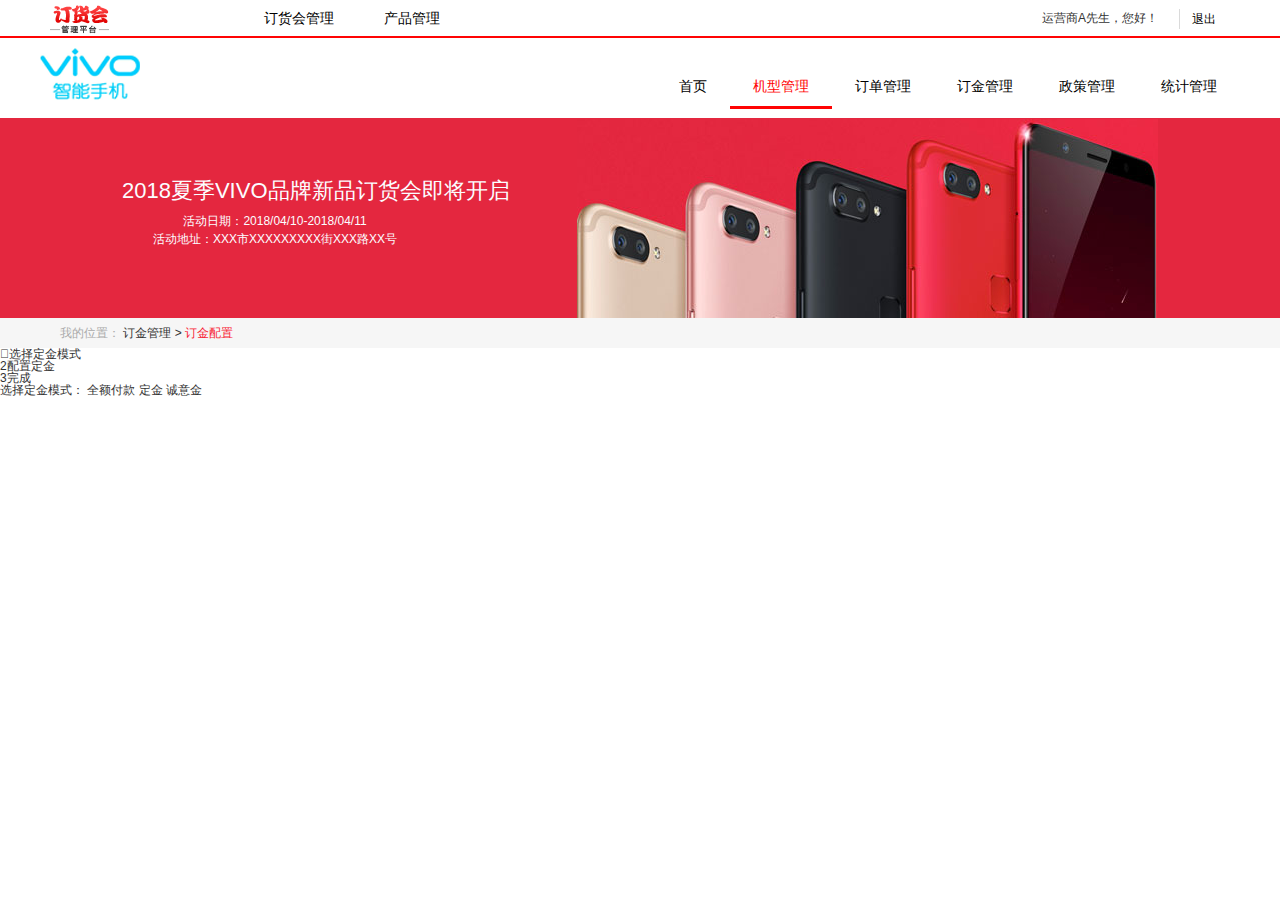
==== view/depositManage/depositManage.html @ cd8ef271 "feat" ====
<!DOCTYPE html>
<html lang="en">

<head>
    <meta charset="UTF-8">
    <title>订单提货数据维护</title>
    <link rel="stylesheet" href="../../resources/css/reset.css">
    <link rel="stylesheet" href="../../resources/css/common.css">
    <link rel="stylesheet" href="depositManage.css">
</head>
<body>
	<!-- 顶部 -->
	<div class="toper">
		<div class="top-header fn-clear">
			<img src="../../resources/images/small-logo.png" class="fn-left">
			<ul class="iterms fn-left">
				<li>订货会管理</li>
				<li>产品管理</li>
			</ul>
			<div class="user fn-right">
				<div class="select-info"><span class="name">运营商A先生，您好！</span><i class="iconfont">&#xe655;</i></div>
				<a href="javasript:void(0)">退出</a>
			</div>
		</div>
	</div>
	<!-- 顶部 -->
	<!-- 头部切换 -->
	<div class="header fn-clear">
		<img src="../../resources/images/vivo-logo.png" class="fn-left">
		<ul class="tab-change fn-right">
			<li class="lifor">首页</li>
			<li class="lifor on">
				<span>机型管理</span>
				<ul class="li-list">
					<li>机型维护</li>
					<li>特种机型分配</li>
				</ul>
			</li>
			<li class="lifor">
				<span>订单管理</span>
				<ul class="li-list">
					<li>订单批量导入</li>
					<li>订单提货数据维护</li>
				</ul>
			</li>
			<li class="lifor">订金管理</li>
			<li class="lifor">政策管理</li>
			<li class="lifor">统计管理</li>
		</ul>
	</div>
	<!-- 头部切换 -->
	<!-- 中间背景图片 -->
	<div class="img-bg">
		<div class="info">
			<p class="p-titl">2018夏季VIVO品牌新品订货会即将开启</p>
			<div class="activity">
				<p>活动日期：2018/04/10-2018/04/11</p>
				<p>活动地址：XXX市XXXXXXXXX街XXX路XX号</p>
			</div>
		</div>
	</div>
	<!-- 中间背景图片 -->
	
	<div class="content">
		<!-- 我的位置 -->
		<div class="my-location">
			<div class="location">
				<label>我的位置： </label>
				<p class="location-p">订金管理 > <span class="red">订金配置</span></p>
			</div>
		</div>
		<!-- 修改 -->
		<div class="provin" style="display:none">
			<p class="pro-left fn-left">当前省份： 江苏省</p>
			<p class="pro-mid fn-left">定金模式：----</p>
			<button class="edit-btn fn-left"><i class="iconfont">&#xe738;</i> 修改</button>
		</div>

		<div class="provin-edit">
			<div class="select-deposit">				
				<p ><label>&#xe63f;</label>选择定金模式</p>
				<span></span>
				<p ><label >2</label>配置定金</p>
				<span></span>
				<p ><label >3</label>完成</p>			
			</div>
			<div class="selections">
				<label class="select-wrds">选择定金模式：</label>
				<span class="select-sp">全额付款</span>
				<span class="select-sp">定金</span>
				<span class="select-sp">诚意金</span>
			</div>
		</div>
	</div>
</body>
</html>
---- resources/css/common.css ----
/**
 * Auth 丁少华
 * Date 2016-09-30
 */

/*@font-face {
  font-family: 'iconfont';  /* project id 432495 */
  /*src: url('../fonts/iconfont.eot');
  src: url('../fonts/iconfont.eot?#iefix') format('embedded-opentype'),
  url('../fonts/iconfont.woff') format('woff'),
  url('../fonts/iconfont.ttf') format('truetype'),
  url('../fonts/iconfont.svg#iconfont') format('svg');
}*/

@font-face {
  font-family: 'iconfont';  /* project id 644783 */
  src: url('http://at.alicdn.com/t/font_644783_7oqme9d4sspds4i.eot');
  src: url('http://at.alicdn.com/t/font_644783_7oqme9d4sspds4i.eot?#iefix') format('embedded-opentype'),
  url('http://at.alicdn.com/t/font_644783_7oqme9d4sspds4i.woff') format('woff'),
  url('http://at.alicdn.com/t/font_644783_7oqme9d4sspds4i.ttf') format('truetype'),
  url('http://at.alicdn.com/t/font_644783_7oqme9d4sspds4i.svg#iconfont') format('svg');
}
.iconfont {
    font-family: 'iconfont';
    font-size: 14px;
    font-style: normal;
}

html, body {
    width: 100%;
    height: 100%;
}

body {
    font-family: 'PingFang SC', 'STHeiti', 'Helvetica Neue', Helvetica, Arial, sans-serif;
    margin: 0;
    padding: 0;
    color: #333;
    font-size: 12px;
}
textarea{
    resize: none;
}
input,
textarea {
    border: 0; /* 方法1 */
    -webkit-appearance: none; /* 方法2 */
}
.fn-left {
    float: left;
}

.fn-right {
    float: right;
}

.fn-clear:after {
    display: block;
    clear: both;
    content: '';
    visibility: hidden;
    height: 0;
}

.overflow-handle {
    width: 90%;
    margin: 0 auto;
    white-space: nowrap;
    text-overflow: ellipsis;
    overflow: hidden;
}


/* ng-cloak修复闪跳 */
[ng\:cloak], [ng-cloak], [data-ng-cloak], [x-ng-cloak], .ng-cloak, .x-ng-cloak, .ng-hide:not(.ng-hide-animate) {
    display: none !important;
}
---- view/depositManage/depositManage.css ----
.red{
	color: #f82134;
}
.green{
	color: #46b02e;
}
.text-center{
	text-align: center;
}
.text-right{
	text-align: right;
}
/*顶部*/
.toper{
	width: 100%;
	border-bottom: 2px solid #ff0404;
}
.top-header{
	width: 1180px;
	height: 36px;
	margin: 0 auto;
	line-height: 36px;
}
.top-header img{
	margin: 5px 130px 0 0;
}
.iterms li{
	float: left;
	padding: 0 25px;
	font-size: 14px;
	color: #000;
}
.user a{
	float: right;
	width: 38px;
	height: 20px;
	line-height: 20px;
	padding-left: 12px;
	margin-top: 9px;
	color: #000;
	border-left: 1px solid #dadada;
	text-decoration: none;
}
.select-info{
	float: left;
	padding: 0 10px;
}
/*顶部*/

/*头部切换*/
.header{
	width: 1200px;
	height: 80px;
	margin: 0 auto;
}
.header img{
	margin-top: 10px;
}
.tab-change{
	margin-top: 26px;
}
.tab-change .lifor{
	position: relative;
	float: left;
	height: 45px;
	padding: 0 23px;
	line-height: 45px;
	font-size: 14px;
	color: #000;
}
.tab-change .lifor.on{
	color: #ff0404;
}
.tab-change .lifor.on:after{
	position: absolute;
	content: '';
	left: 0;
	bottom: 0;
	width: 100%;
	height: 3px;
	background: #ff0404;
}
.tab-change .lifor:hover .li-list{
	display: block;
}
.tab-change .lifor .li-list{
	position: absolute;
	display: none;
	left: -20%;
	top: 46px;
	width: 140%;
	background: #f8f8f8;
	color: #000;
	box-shadow: 0px 0px 10px #bcbcbc;
}
.tab-change .lifor .li-list li{
	height: 45px;
	line-height: 45px;
	text-align: center;
	cursor: pointer;
}
.tab-change .lifor .li-list li:hover{
	color: #fff;
	background-color: #f13939;
}
/*头部切换*/

/*中间背景图片*/
.img-bg{
	width: 100%;
	height: 200px;
	background: #e4273f;
}
.img-bg .info{
	width: 1036px;
	height: 200px;
	margin: 0 auto;
	background: #e4273f url(../../resources/images/index-bg2.jpg) no-repeat right bottom;	
	overflow: hidden;
}
.img-bg .info .p-titl{
	margin: 62px 0 0 0;
	font-size: 22px;
	color: #fcfdff;
}
.img-bg .info .activity{
	width: 306px;
	margin: 10px 0 0 0;
	line-height: 18px;
	font-size: 12px;
	color: #fcfdff;
	text-align: center;
}
/*中间背景图片*/


.my-location{
	height: 30px;
	line-height: 30px;
	background-color: #f6f6f6;
}
.location{
	width: 1160px;
	margin: 0 auto;
}
.my-location label{
	color: #aaa;
}
.location-p{
	display: inline-block;
}
.provin{
	width: 1154px;
	height: 70px;
	margin: 50px auto;
	line-height: 70px;
	border: 1px solid #e8e8e8;
	font-size: 14px;
}
.provin .pro-left{
	position: relative;
	width: 212px;
	text-indent: 34px;
	border-right: 1px solid #e8e8e8;
	background-color: #fcfcfc;
}
.provin .pro-left:after{
	position: absolute;
	content: '';
	top: 27px;
	right: -10px;
	width: 10px;
	height: 15px;
	background: url(../../resources/images/arrow-right.png) no-repeat;
}
.provin .pro-mid{
	margin-left: 37px;
}
.edit-btn{
	height: 25px;
	padding: 0 12px;
	margin: 22px 0 0 140px;
	line-height: 25px;
	color: #e52840;
	border: 1px solid #e52840;
	border-radius: 3px;
}
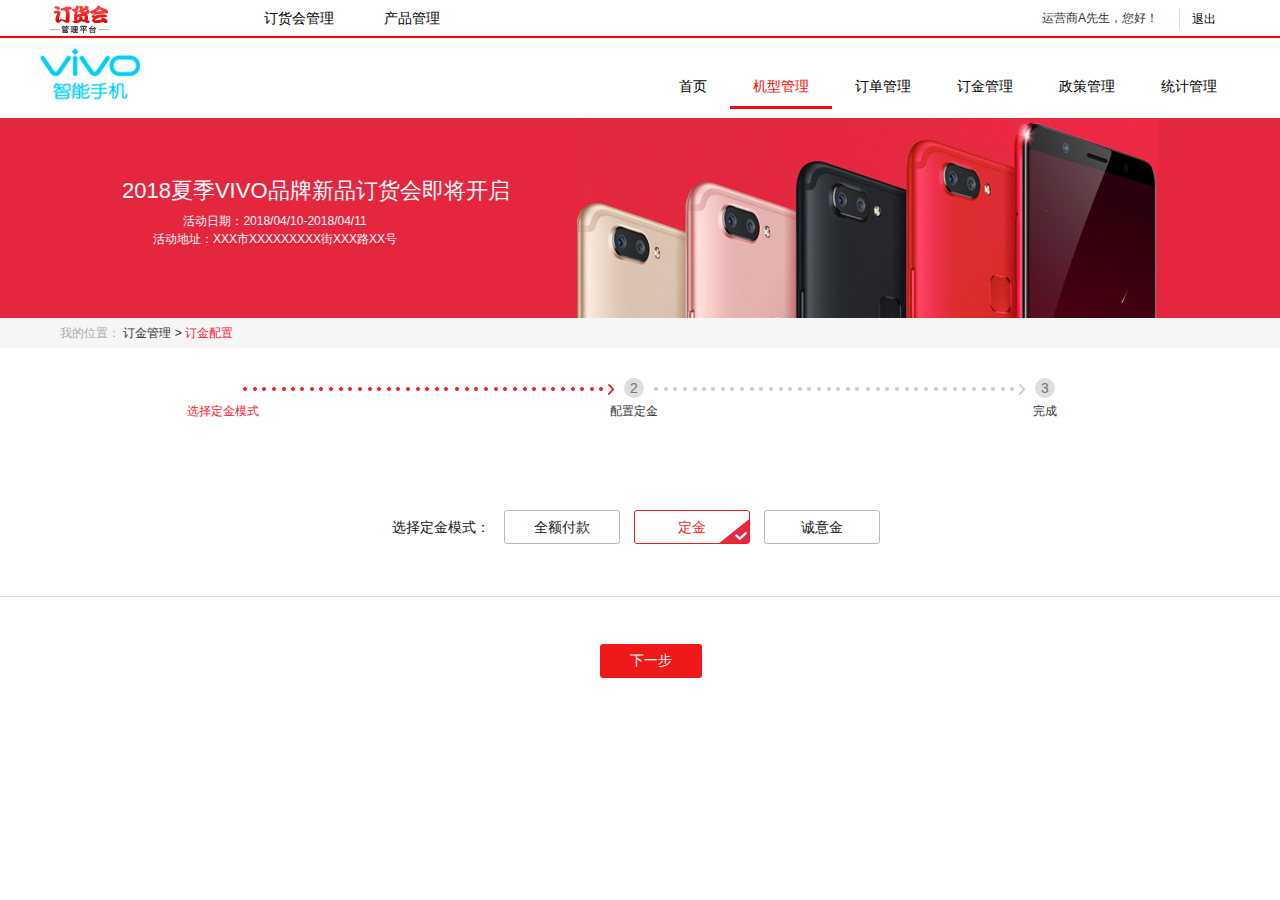
==== commit fbc2481a: "feat:" ====
--- a/view/depositManage/depositManage.html
+++ b/view/depositManage/depositManage.html
@@ -77,19 +77,22 @@
 		</div>
 
 		<div class="provin-edit">
-			<div class="select-deposit">				
-				<p ><label>&#xe63f;</label>选择定金模式</p>
-				<span></span>
-				<p ><label >2</label>配置定金</p>
-				<span></span>
-				<p ><label >3</label>完成</p>			
+			<div class="select-deposit fn-clear">				
+				<p class="sel-de-p red fn-left"><label class="iconfont">&#xe6bd;</label><span class="wrds">选择定金模式</span></p>	
+				<span class="dot fn-left"></span>
+				<p class="sel-de-p fn-left"><label class="num">2</label><span class="wrds">配置定金</span></p>
+				<span class="greydot fn-left"></span>
+				<p class="sel-de-p fn-left"><label class="num">3</label><span class="wrds">完成</span></p>
 			</div>
-			<div class="selections">
-				<label class="select-wrds">选择定金模式：</label>
-				<span class="select-sp">全额付款</span>
-				<span class="select-sp">定金</span>
-				<span class="select-sp">诚意金</span>
-			</div>
+			<ul class="selections fn-clear">
+				<label class="select-wrds fn-left">选择定金模式：</label>
+				<li class="select-sp fn-left">全额付款</li>
+				<li class="select-sp on fn-left">定金</li>
+				<li class="select-sp fn-left">诚意金</li>
+			</ul>
+		</div>
+		<div class="bottom">
+			<button class="button">下一步</button>
 		</div>
 	</div>
 </body>
--- a/resources/css/common.css
+++ b/resources/css/common.css
@@ -14,11 +14,11 @@
 
 @font-face {
   font-family: 'iconfont';  /* project id 644783 */
-  src: url('http://at.alicdn.com/t/font_644783_7oqme9d4sspds4i.eot');
-  src: url('http://at.alicdn.com/t/font_644783_7oqme9d4sspds4i.eot?#iefix') format('embedded-opentype'),
-  url('http://at.alicdn.com/t/font_644783_7oqme9d4sspds4i.woff') format('woff'),
-  url('http://at.alicdn.com/t/font_644783_7oqme9d4sspds4i.ttf') format('truetype'),
-  url('http://at.alicdn.com/t/font_644783_7oqme9d4sspds4i.svg#iconfont') format('svg');
+  src: url('http://at.alicdn.com/t/font_644783_1g41zj6ymsra4i.eot');
+  src: url('http://at.alicdn.com/t/font_644783_1g41zj6ymsra4i.eot?#iefix') format('embedded-opentype'),
+  url('http://at.alicdn.com/t/font_644783_1g41zj6ymsra4i.woff') format('woff'),
+  url('http://at.alicdn.com/t/font_644783_1g41zj6ymsra4i.ttf') format('truetype'),
+  url('http://at.alicdn.com/t/font_644783_1g41zj6ymsra4i.svg#iconfont') format('svg');
 }
 .iconfont {
     font-family: 'iconfont';
--- a/view/depositManage/depositManage.css
+++ b/view/depositManage/depositManage.css
@@ -185,8 +185,92 @@
 	border: 1px solid #e52840;
 	border-radius: 3px;
 }
-
-
-
-
-
+.provin-edit{
+	width: 914px;
+	margin: 30px auto;
+}
+.select-deposit .sel-de-p{
+	position: relative;
+	width: 80px;
+	font-size: 12px;
+	text-align: center;
+}
+.select-deposit .sel-de-p label{
+	display: block;
+	margin: 0 auto;
+}
+.sel-de-p .wrds{
+	line-height: 26px;
+}
+.select-deposit .sel-de-p .iconfont{
+	font-size: 20px;
+}
+.select-deposit .dot{
+	width: 371px;
+	height: 11px;
+	margin: 6px -20px 0 -20px;
+	background: url(../../resources/images/dot-arrow.png) no-repeat;
+}
+.select-deposit .greydot{
+	width: 371px;
+	height: 11px;
+	margin: 6px -20px 0 -20px;
+	background: url(../../resources/images/dot-arrow-grey.png) no-repeat;
+}
+.select-deposit .sel-de-p .num{
+	width: 20px;
+	height: 20px;	
+	line-height: 20px;
+	background-color: #dedede;
+	font-size: 14px;
+	color: #727272;
+	text-align: center;
+	border-radius: 20px;
+}
+.select-deposit .sel-de-p .num .red{
+	color: #e52941;
+}
+.selections{
+	width: 496px;
+	margin: 86px auto 52px;
+	font-size: 14px;
+	color: #151515;
+}
+.select-wrds{
+	line-height: 34px;
+}
+.select-sp{
+	width: 114px;
+	height: 32px;
+	margin-left: 14px;
+	line-height: 32px;
+	border: 1px solid #b7b7b7;
+	text-align: center;
+	border-radius: 3px;
+}
+.select-sp.on{
+	border: 1px solid #f01d1d;
+	background: url(../../resources/images/selected-icon.png) right bottom no-repeat;
+	color: #f01d1d;
+}
+.bottom{
+	margin-top: 52px;
+	border-top: 1px solid #dcdcdc;
+	padding-top: 25px;
+	text-align: center;
+}
+.button{
+	height: 34px;
+	padding: 0 30px;
+	margin: 22px 0 0 22px;
+	border: 0;
+	font-size: 14px;
+	background-color: #f01919;
+	border-radius: 3px;
+	color: #fff;
+}
+
+
+
+
+
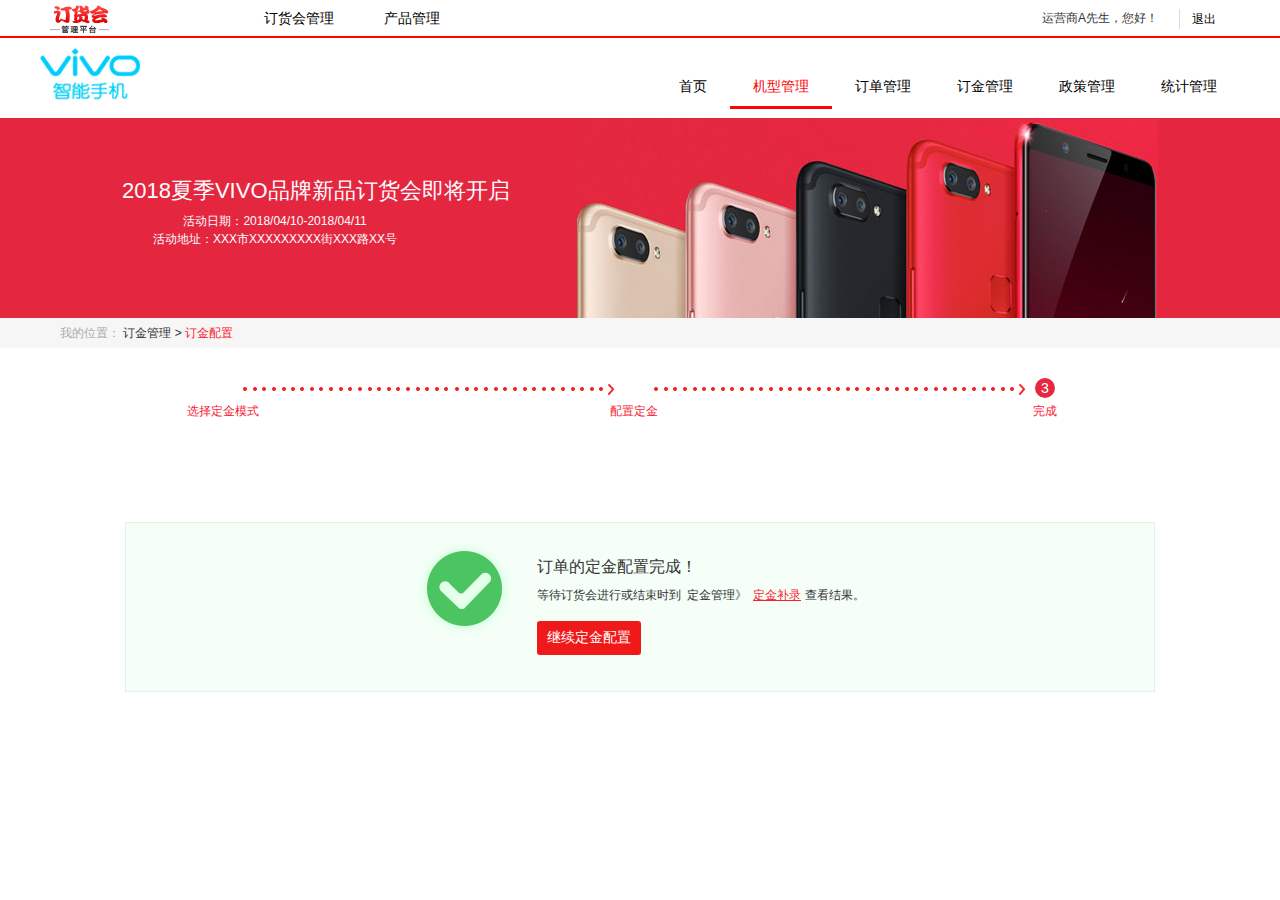
==== commit a2d214e9: "feat: 定金模式选择、配置、完成" ====
--- a/view/depositManage/depositManage.html
+++ b/view/depositManage/depositManage.html
@@ -75,24 +75,95 @@
 			<p class="pro-mid fn-left">定金模式：----</p>
 			<button class="edit-btn fn-left"><i class="iconfont">&#xe738;</i> 修改</button>
 		</div>
-
+		
 		<div class="provin-edit">
 			<div class="select-deposit fn-clear">				
 				<p class="sel-de-p red fn-left"><label class="iconfont">&#xe6bd;</label><span class="wrds">选择定金模式</span></p>	
 				<span class="dot fn-left"></span>
-				<p class="sel-de-p fn-left"><label class="num">2</label><span class="wrds">配置定金</span></p>
-				<span class="greydot fn-left"></span>
-				<p class="sel-de-p fn-left"><label class="num">3</label><span class="wrds">完成</span></p>
+				<p class="sel-de-p red fn-left">
+					<!-- <label class="num">2</label> -->
+					<label class="iconfont">&#xe6bd;</label>
+					<span class="wrds">配置定金</span>
+				</p>
+				<span class="dot fn-left"></span>
+				<!-- <span class="greydot fn-left"></span> -->
+				<p class="sel-de-p red fn-left"><label class="num">3</label><span class="wrds">完成</span></p>
 			</div>
-			<ul class="selections fn-clear">
-				<label class="select-wrds fn-left">选择定金模式：</label>
-				<li class="select-sp fn-left">全额付款</li>
-				<li class="select-sp on fn-left">定金</li>
-				<li class="select-sp fn-left">诚意金</li>
-			</ul>
-		</div>
-		<div class="bottom">
-			<button class="button">下一步</button>
+
+			<!-- 第一步 -->
+			<div class="first-step" style="display:none">
+				<ul class="selections fn-clear">
+					<label class="select-wrds fn-left">选择定金模式：</label>
+					<li class="select-sp fn-left">全额付款</li>
+					<li class="select-sp on fn-left">定金</li>
+					<li class="select-sp fn-left">诚意金</li>
+				</ul>
+				<div class="bottom">
+					<button class="button">下一步</button>
+				</div>
+			</div>
+			
+			<!-- 第二步 -->
+			<div class="second-step" style="display:none">
+				<div class="info">
+					<p class="fn-left">省份：<span>江苏</span></p>
+					<p class="fn-right">选择定金模式：<span class="red">定金</span></p>
+				</div>
+				<div class="tabs-list">
+					<div class="order-titl fn-clear">
+						<div class="tel-model fn-left">配置定金的订单列表</div>
+						<div class="result-wrds fn-right"> <span class="red">校验结果：</span>Excel中共有<b class="red">100</b>条数据，其中<b class="red">98</b>条校验通过有效，<b class="red">2</b>条校验不通过无效，点击提交可以导入正确信息。</div>
+					</div>
+					<table width="100%" cellspacing="0" cellpadding="0" class="table">
+						<thead>  
+							<tr>
+								<th width="8%">订单号</th>
+								<th width="8%">零售商</th>
+								<th width="8%">终端编码</th>
+								<th width="15%">终端名称</th>
+								<th width="8%">终端品牌</th>
+								<th width="10%">终端型号</th>
+								<th width="7%">产品类型</th>
+								<th width="7%">订购数量</th>
+								<th width="11%">供货商</th>
+								<th width="7%">货款金额</th>
+								<th>定金比例配置</th>						
+							</tr>
+						</thead>
+						<tbody>
+							<tr>						
+								<td><a href="" class="red">11020300001</a></td>
+								<td>11020300001</td>
+								<td>11020300001</td>
+								<td><p class="overflow-handle">VIVO-X20全面屏 美颜拍照手机</p></td>
+								<td>VIVO</td>
+								<td>VIVO-X20</td>
+								<td>集采</td>
+								<td>￥1890</td>
+								<td><p class="overflow-handle">美颜拍照手机</p></td>
+								<td>1890</td>
+								<td><p><input type="text" value="1%"></p></td>
+							</tr>
+						</tbody>
+					</table>
+				</div>
+				<div class="bottom-btns">
+					<button class="confirm-btn">确定</button>
+					<button class="reset-btn">重置</button>
+				</div>
+			</div>
+
+			<!-- 第三步 -->
+			<div class="third-step" >
+				<div class="success fn-clear">
+					<img src="../../resources/images/icon-success.png" class="suc-img fn-left">
+					<div class="wrds fn-right">
+						<p class="p1">订单的定金配置完成！</p> 
+						<p class="p2">等待订货会进行或结束时到<span>定金管理</span>》<a href="" class="red">定金补录</a>查看结果。</p>
+						<button class="button">继续定金配置</button>
+					</div>
+				</div>				
+			</div>
 		</div>
 	</div>
 </body>
--- a/view/depositManage/depositManage.css
+++ b/view/depositManage/depositManage.css
@@ -185,7 +185,11 @@
 	border: 1px solid #e52840;
 	border-radius: 3px;
 }
+
 .provin-edit{
+	width: 100%;
+}
+.select-deposit{
 	width: 914px;
 	margin: 30px auto;
 }
@@ -198,6 +202,10 @@
 .select-deposit .sel-de-p label{
 	display: block;
 	margin: 0 auto;
+}
+.select-deposit .sel-de-p.red .num{
+	background-color: #e52941;
+	color: #fff;
 }
 .sel-de-p .wrds{
 	line-height: 26px;
@@ -227,12 +235,10 @@
 	text-align: center;
 	border-radius: 20px;
 }
-.select-deposit .sel-de-p .num .red{
-	color: #e52941;
-}
+
 .selections{
 	width: 496px;
-	margin: 86px auto 52px;
+	margin: 60px auto 42px;
 	font-size: 14px;
 	color: #151515;
 }
@@ -254,7 +260,7 @@
 	color: #f01d1d;
 }
 .bottom{
-	margin-top: 52px;
+	margin-top: 26px;
 	border-top: 1px solid #dcdcdc;
 	padding-top: 25px;
 	text-align: center;
@@ -262,7 +268,6 @@
 .button{
 	height: 34px;
 	padding: 0 30px;
-	margin: 22px 0 0 22px;
 	border: 0;
 	font-size: 14px;
 	background-color: #f01919;
@@ -270,7 +275,144 @@
 	color: #fff;
 }
 
-
-
-
-
+/* 第二步 */
+.second-step .info{
+	width: 1154px;
+	height: 38px;
+	margin: 0 auto;
+	border: 1px solid #e8e8e8;
+	background-color: #fcfcfc;
+	line-height: 38px;
+}
+.tabs-list{
+	width: 1118px;
+	margin: 0 auto;
+	padding: 12px 18px 20px;
+	border: 1px solid #e8e8e8;
+	border-top:0;
+}
+.second-step .info p{
+	width: calc(50% - 94px);
+	margin-left: 94px;
+}
+.order-titl{
+	height: 28px;
+	margin: 0 0 8px;
+	line-height: 28px;
+}
+.order-titl .tel-model{
+	min-width: 5px;
+	min-height: 20px;
+	background: url(../../resources/images/red-line.png) no-repeat 0 center;
+	padding-left: 10px;
+	font-size: 18px;
+	color: #000;
+	font-weight: 800;
+}
+.order-titl .result-wrds b{
+	font-size: 14px;
+	margin: 0 3px;
+}
+.table{
+	border: 1px solid #e3e3e3;
+}
+.table thead tr{
+	height: 32px;
+	background-color: #efefef;
+	border-bottom: 1px solid #d1d1d1;
+	color: #131212;
+}
+.table thead tr th{
+	text-align: center;
+	border-right: 1px solid #d1d1d1;
+}
+.table tbody tr{
+	height: 34px;
+	border-bottom: 1px solid #e3e3e3;
+}
+.table tbody tr td{
+	text-align: center;
+	border-right: 1px solid #e3e3e3;
+}
+.table tbody tr:nth-of-type(2n){
+	background-color: #fcfcfc;
+}
+.table td i.iconfont{
+	font-size: 18px;
+}
+.table tbody tr td input{
+	width: 80%;
+	height: 20px;
+	border: 1px solid #b3b3b3;
+	text-align: center;
+	color: #f02b2b;
+}
+/*底部按钮*/
+.bottom-btns{
+	margin-top: 20px;
+	text-align: center;
+}
+.bottom-btns button{
+	height: 34px;
+	padding: 0 32px;
+	margin-right: 32px;
+	background-color: #f01919;
+	line-height: 34px;
+	border: 0;
+	font-size: 14px;
+	color: #fff;
+	border-radius: 3px;
+}
+.bottom-btns .reset-btn{
+	margin-right: 0;
+}
+.bottom-btns button.grey{
+	background-color: #cecece;
+	color: #9d9d9d;
+}
+
+/* 第三步 */
+.third-step{
+	width: 1028px;
+	height: 168px;
+	margin: 98px auto;
+	border: 1px solid #e4f0e7;
+	background-color: #f5fff8;
+}
+.success{
+	width: 450px;
+	margin: 16px auto 0;
+}
+.success .suc-img{
+	margin-right: 16px;
+}
+.success .wrds .p1{
+	margin: 20px 0 14px 0;
+	font-size: 16px;
+}
+.success .wrds .p2{
+	margin: 0 0 20px 0;
+	font-size: 12px;
+}
+.success .wrds .p2 span{
+	margin-left: 6px;
+}
+.success .wrds .p2 a{
+	margin-left: 6px;
+	margin-right: 4px;
+	text-decoration: underline;
+}
+.button{
+	height: 34px;
+	padding: 0 10px;
+	border: 0;
+	font-size: 14px;
+	background-color: #f01919;
+	border-radius: 3px;
+	color: #fff;
+}
+
+
+
+
+
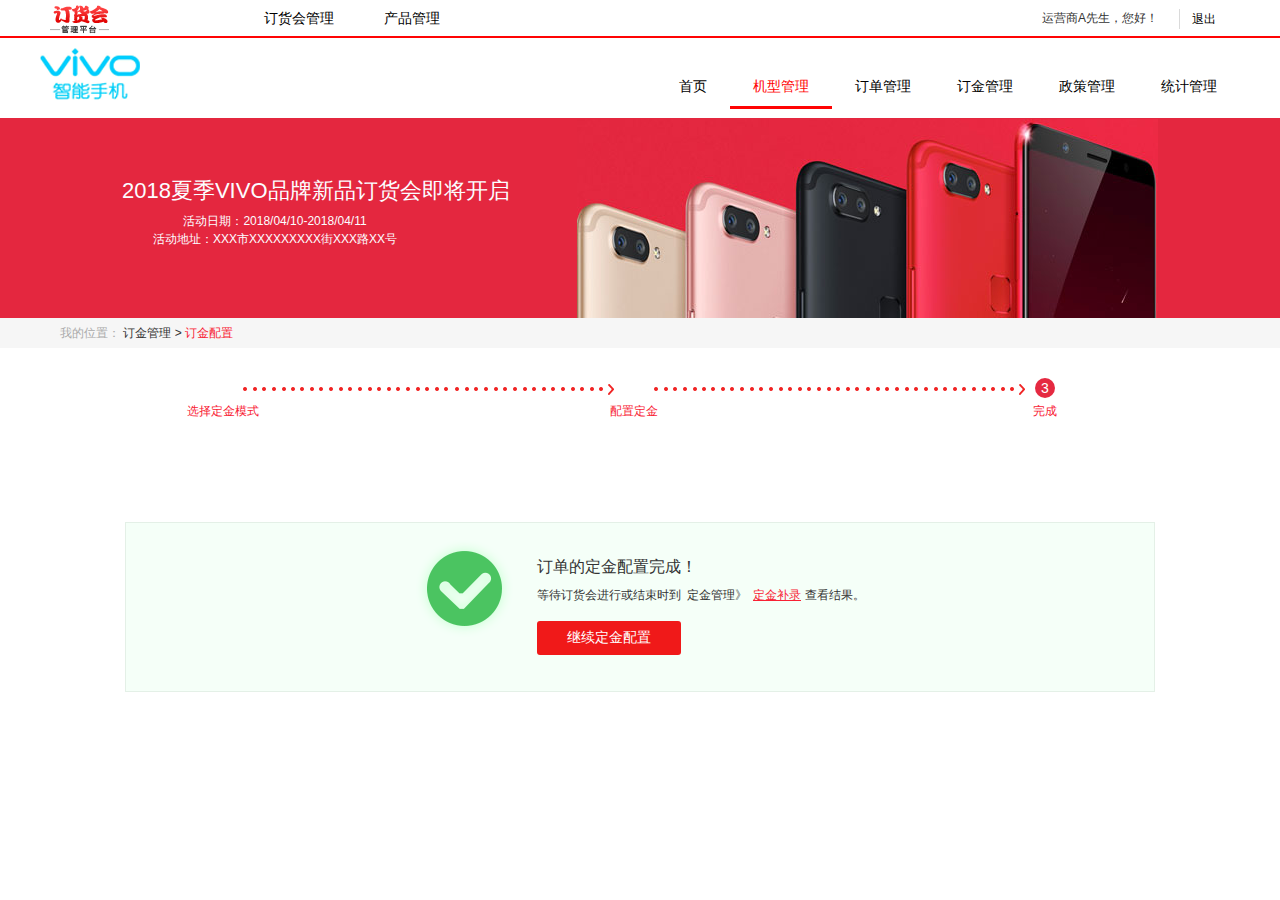
==== commit e2b8554a: "bugfix" ====
--- a/view/depositManage/depositManage.html
+++ b/view/depositManage/depositManage.html
@@ -160,7 +160,7 @@
 					<div class="wrds fn-right">
 						<p class="p1">订单的定金配置完成！</p> 
 						<p class="p2">等待订货会进行或结束时到<span>定金管理</span>》<a href="" class="red">定金补录</a>查看结果。</p>
-						<button class="button">继续定金配置</button>
+						<button class="button button2">继续定金配置</button>
 					</div>
 				</div>				
 			</div>
--- a/view/depositManage/depositManage.css
+++ b/view/depositManage/depositManage.css
@@ -411,8 +411,10 @@
 	border-radius: 3px;
 	color: #fff;
 }
-
-
-
-
-
+.button2{	
+	padding: 0 30px;
+}
+
+
+
+
